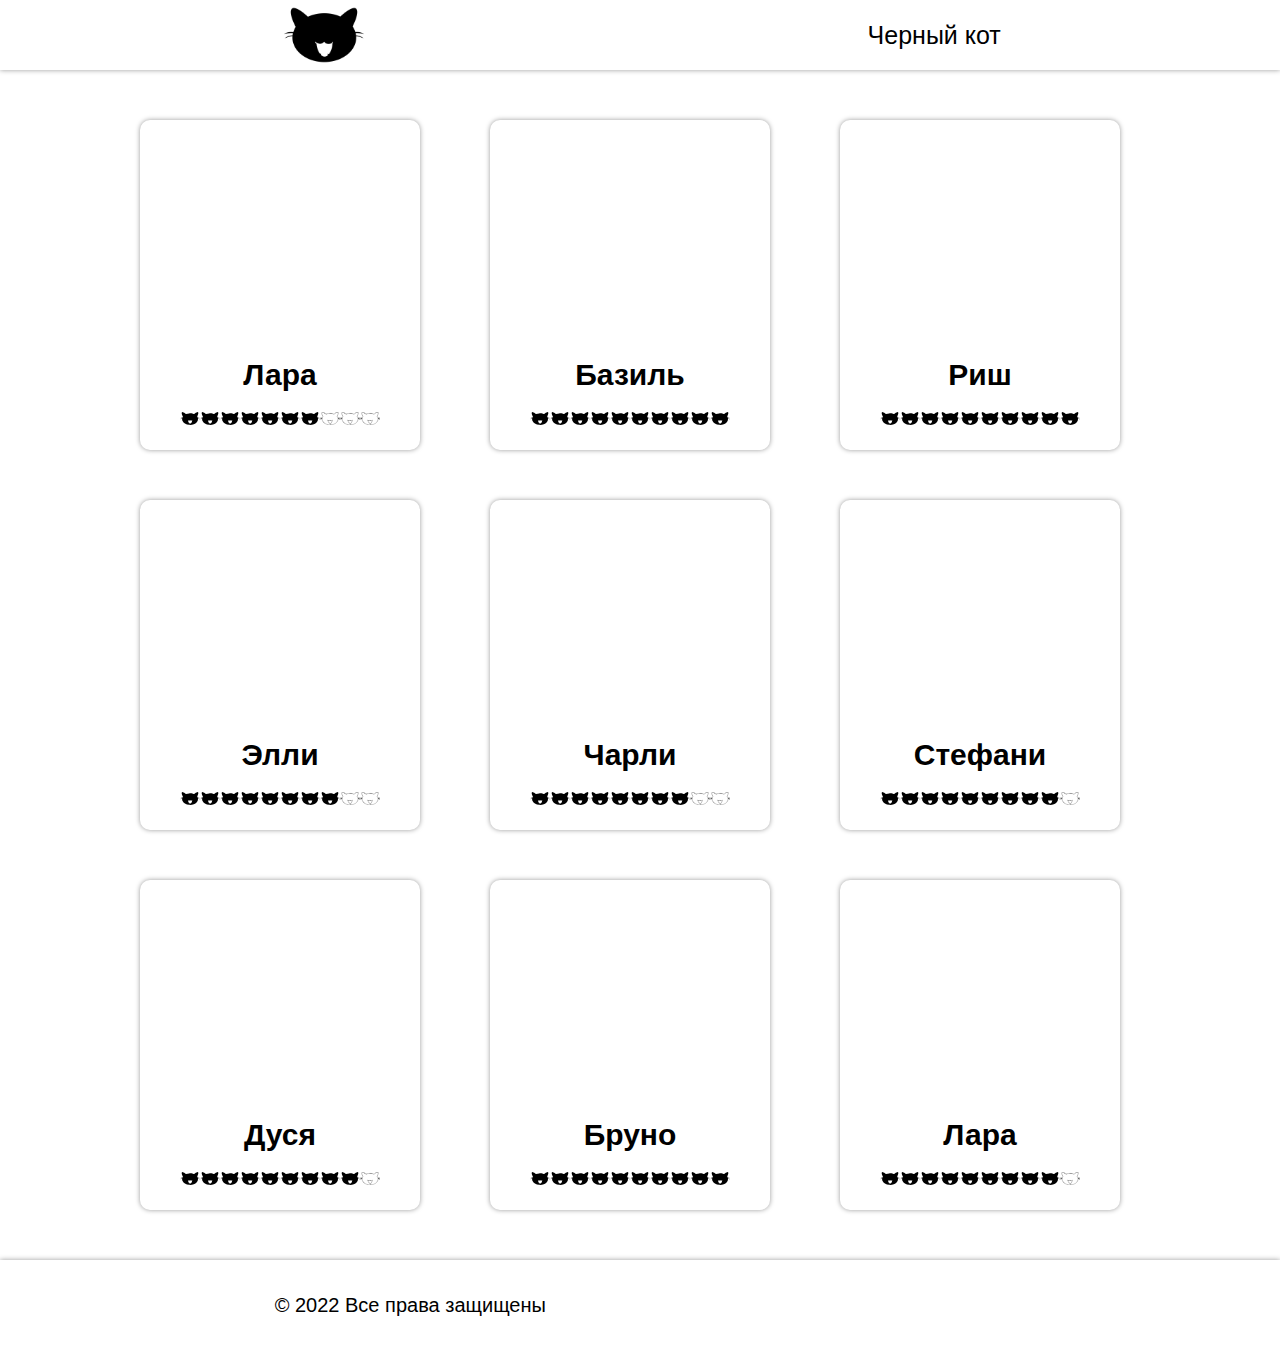
==== index.html @ 86eab0d9 "first commit" ====
<!DOCTYPE html>
<html lang="ru">
<head>
    <meta charset="UTF-8">
    <title>Черный кот</title>
    <link rel="stylesheet" href="mainstyle.css">
    <link rel="icon" href="img/logo.png">
    <script src="js/cats.js"></script>
</head>
<body>
<header>
    <img class="header__logo" src="img/logo.png" alt="Логотип">
    <div class="header__text">Черный кот</div>
</header>
<main>
<div class="container">
    <!--<div class="cat">
        <img class="img_link"></img>
        <h2></h2>
        <div class="rate">
            <i class="icon black"></i>
            <i class="icon black"></i>
            <i class="icon black"></i>
            <i class="icon black"></i>
            <i class="icon black"></i>
            <i class="icon black"></i>
            <i class="icon black"></i>
            <i class="icon black"></i>
            <i class="icon white"></i>
            <i class="icon white"></i>
        </div>

    </div>-->
</div>
</main>
<footer>
    <div>© 2022 Все права защищены</div>
    <div></div>
</footer>
<div class="modal-wrap">
    <div class="modal-card">
        <div class="modal-header">
            <span class="btn-close" >
        </div>
        <div class="modal-content"></div>
    </div>
</div>
<script src="js/main.js"></script>
</body>
</html>
---- mainstyle.css ----
@font-face {
    font-family: Comic, "Comic Sans MS"; /* Гарнитура шрифта */
    src: url(fonts/comic.ttf);/* Путь к файлу со шрифтом */

}

body {
    font-family: "Comic", sans-serif;
    margin: 0;
    min-height: 100vh;
    display: grid;
    grid-template-rows: 70px 1fr 50px;
}

header {
    display: flex;
    justify-content: space-around;
    align-items: center;
    color: black;
    padding: 30px;
    box-shadow: 0 0 5px #0006;

}
.header__logo {
    height: 90px;
}
.header__text {
    text-decoration: none;
    color: black;
    font-size: 25px;
}
footer {
    background-color: white;
    color: black;
    display: flex;
    align-items: center;
    justify-content: space-around;
    padding: 45px;
    font-size: 20px;
    box-shadow:  0 0 5px #0006;
}
.container {
    display: grid;
    grid-template-columns: repeat(3, 1fr);
    gap: 50px;
    margin: auto;
    width: 1000px;
    padding-top: 50px;
    padding-bottom: 50px;
}
.cat {
    width: 250px;
    height: 300px;
    background-color: white;
    padding: 15px;
    display: flex;
    flex-direction: column;
    align-items: center;
    justify-content: center;
    border-radius: 10px;
    gap: 20px;
    box-shadow: 0 0 5px #0006;
}

.img_link {
    width: 240px;
    height: 200px;
    border-radius: 10px;
    background-repeat: no-repeat;
    background-position: center;
    background-size: cover;
    filter: grayscale(100%);
}
.img_link:hover {
    filter: none;
    transform: scale(118%);
    transition: all 300ms ease;
}

h2 {
    font-size: 30px;
    font-weight: bold;
    justify-content: center;
    margin: 0;
}

.rate {
  margin: 0;
  display: flex;
  justify-content: space-between;
}
.rate .icon {
  width: 20px;
  height: 20px;
  display: block;
  background-repeat: no-repeat;
  background-size: contain;
}

.rate .black {
    background-image: url("img/cat-fill.svg");

}

.rate .white {
    background-image: url("img/cat-stroke.svg");
}

body.modal-active{
    overflow: hidden;
}

.modal-wrap.active{
    width: 100%;
    height: 100%;
    position: fixed;
    top: 0;
    left: 0;
    background-color: rgba(0, 0, 0, .6);
    z-index: 1000;
    display: block;
}

.modal-wrap{
    display: none;

}

.modal-card {
    width: 600px;
    margin-top: 150px;
    margin-left: auto;
    margin-right: auto;
    padding: 15px;
    background-color: white;
    display: flex;
    flex-direction: column;
    align-items: center;
    justify-content: center;
    border-radius: 10px;
    box-shadow: 0 0 5px #0006;
}
.modal-header {
    height: 30px;
    width: 100%;
    position: relative;
}

.btn-close {
    background-image: url("img/close.png");
    height: 30px;
    width: 30px;
    background-size: contain;
    position: absolute;
    top: 0;
    right: 0;
}
.img {
    height: 250px;
    width: 200px;

}
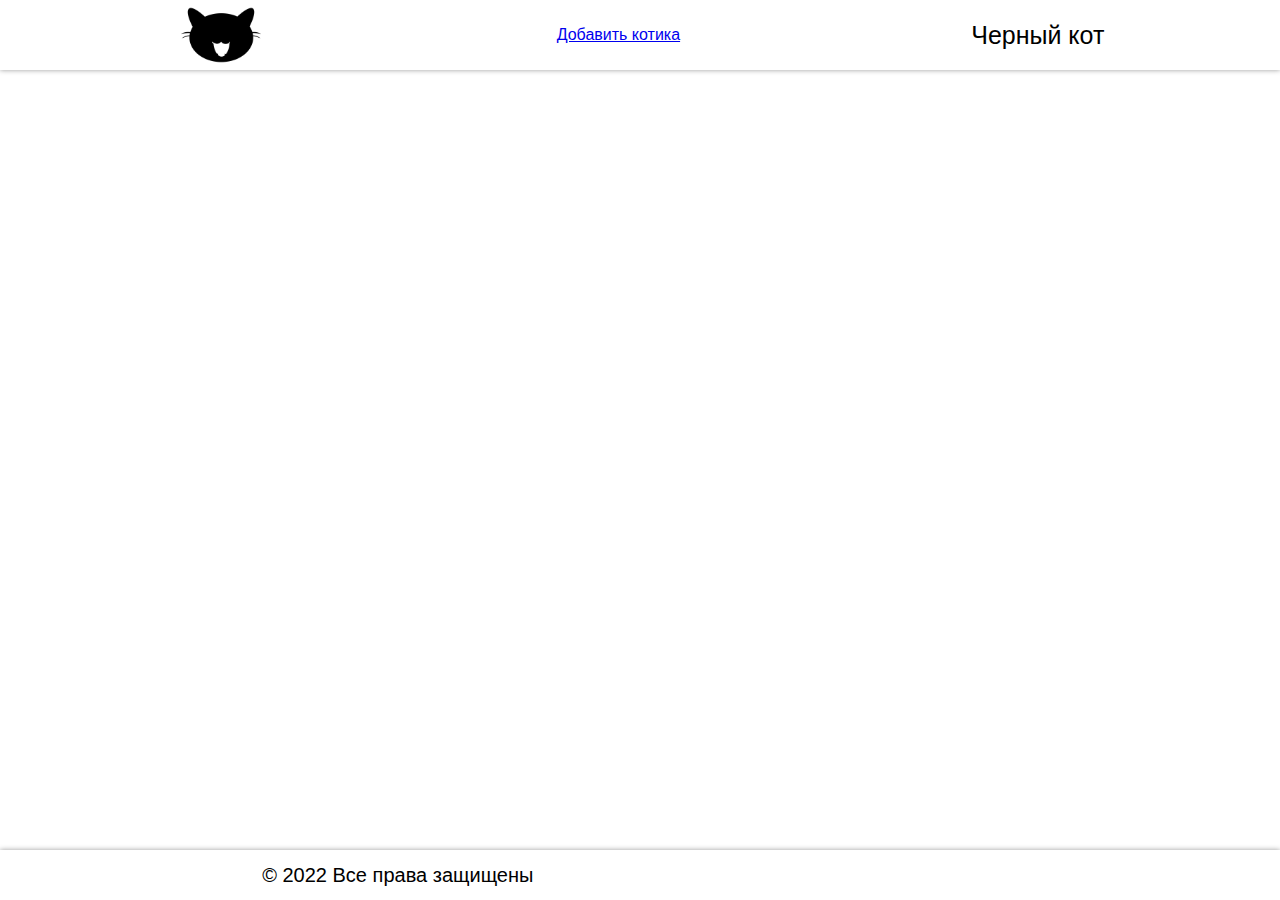
==== commit 62595b0c: "дз2" ====
--- a/index.html
+++ b/index.html
@@ -10,6 +10,9 @@
 <body>
 <header>
     <img class="header__logo" src="img/logo.png" alt="Логотип">
+<nav>
+    <a href="/create.html">Добавить котика</a>
+</nav>
     <div class="header__text">Черный кот</div>
 </header>
 <main>
@@ -40,7 +43,7 @@
 <div class="modal-wrap">
     <div class="modal-card">
         <div class="modal-header">
-            <span class="btn-close" >
+            <span class="btn-close"></span>
         </div>
         <div class="modal-content"></div>
     </div>
--- a/mainstyle.css
+++ b/mainstyle.css
@@ -23,6 +23,9 @@
 }
 .header__logo {
     height: 90px;
+    background-size: contain;
+    background-repeat: no-repeat;
+    background-position: center;
 }
 .header__text {
     text-decoration: none;
@@ -35,7 +38,7 @@
     display: flex;
     align-items: center;
     justify-content: space-around;
-    padding: 45px;
+    padding: 20px;
     font-size: 20px;
     box-shadow:  0 0 5px #0006;
 }
@@ -123,7 +126,6 @@
 
 .modal-wrap{
     display: none;
-
 }
 
 .modal-card {
@@ -140,6 +142,7 @@
     border-radius: 10px;
     box-shadow: 0 0 5px #0006;
 }
+
 .modal-header {
     height: 30px;
     width: 100%;
@@ -155,8 +158,82 @@
     top: 0;
     right: 0;
 }
+.modal-content{
+    display: grid;
+    grid-template-rows: 1fr 1fr;
+    grid-template-columns: 1fr 1fr;
+    grid-gap: 15px;
+}
+
 .img {
-    height: 250px;
-    width: 200px;
-
-}+    grid-row: 1/3;
+    background-size: contain;
+    background-repeat: no-repeat;
+}
+
+.name {
+    font-size: 30px;
+    font-weight: bold;
+    margin-bottom: 15px;
+}
+
+.name span{
+    font-size: 20px;
+    font-weight: normal;
+}
+
+h1 {
+    text-decoration: none;
+    color: black;
+    font-size: 25px;
+    display: flex;
+    justify-content: space-around;
+    align-items: center;
+
+}
+.form {
+    display: flex;
+    width: 350px;
+    flex-direction: column;
+    margin-bottom: 10px;
+    font-family: sans-serif;
+    gap: 20px;
+    margin-top: 10px;
+
+}
+
+#addCat {
+    display: flex;
+    justify-content: space-around;
+    align-items: center;
+    flex-direction: column;
+    margin-bottom: 50px;
+    font-family: sans-serif;
+    gap: 20px;
+
+}
+
+input {
+    outline: none;
+    border: 1px solid #999;
+    padding: 6px 12px;
+    font-size: 16px;
+    font-family: monospace;
+    border-radius: 12px;
+
+}
+input:focus {
+    border-color: crimson;
+}
+button {
+    background-color: green;
+    color: #fff;
+    border: none;
+    width: 120px;
+    height: 40px;
+    border-radius: 12px;
+}
+.delete {
+    background-color: crimson;
+}
+
